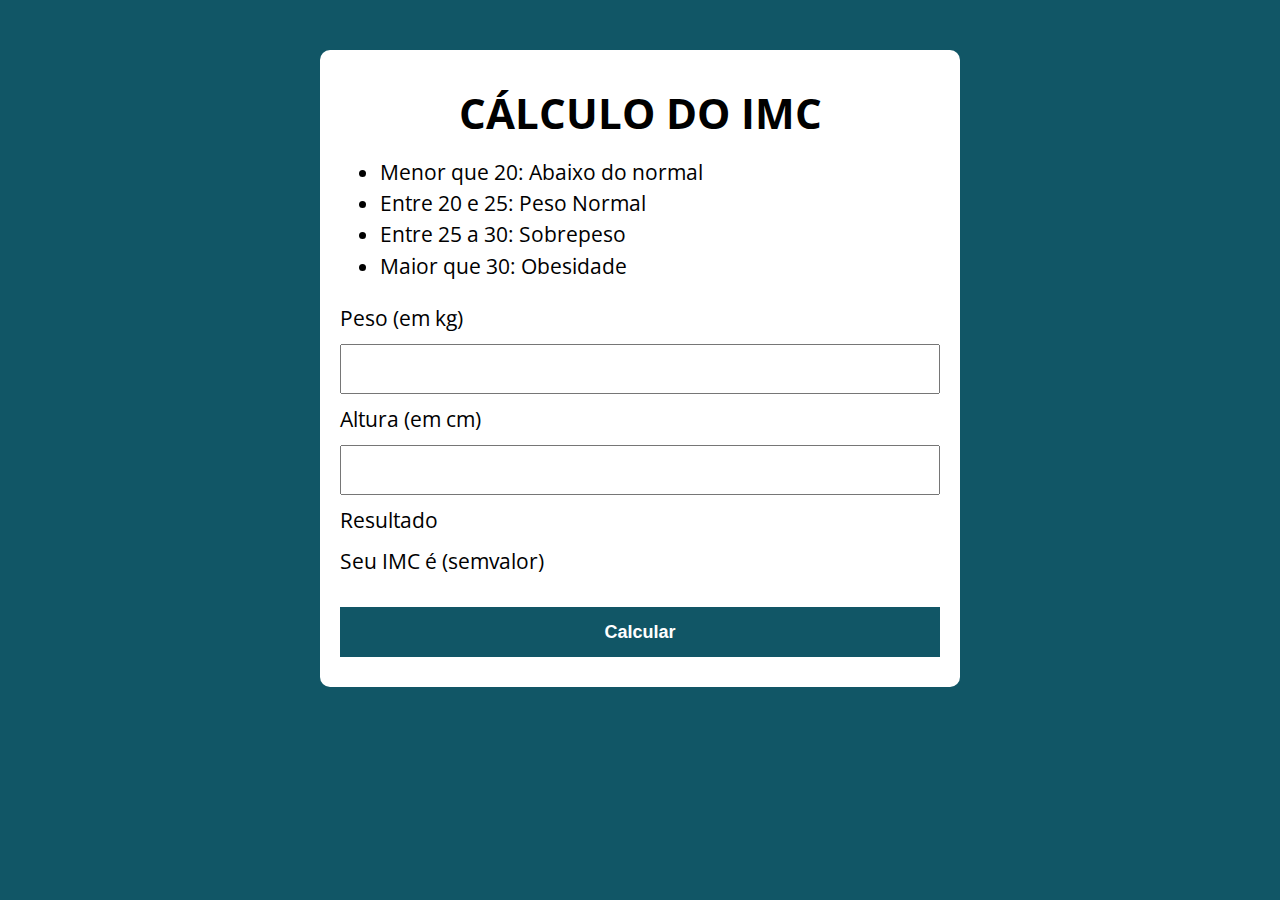
==== index.html @ a6d97ada "Adicionando o IMC" ====
<!DOCTYPE html>
<html lang="pt-BR">
<head>
    <meta charset="UTF-8">
    <title>Cálculo de IMC</title>
    <link rel="stylesheet" href="css/style.css">
</head>
<body>
    <section class="container">
        <h1><center>CÁLCULO DO IMC</center></h1>
        <p></p>
        <p>
            <ul>
                <li>Menor que 20: Abaixo do normal</li>
                <li>Entre 20 e 25: Peso Normal</li>
                <li>Entre 25 a 30: Sobrepeso</li>
                <li>Maior que 30: Obesidade</li>
            </ul>
        </p>

        <form action="" id="dados">
            
            <label for="input-teste-2">Peso (em kg)</label>
            <input type="text" name="" id="peso">

            <label for="input-teste-1">Altura (em cm)</label>
            <input type="text" name="" id="altura">

            <label for="input-teste-3">Resultado</label>
            <div id="resultado">Seu IMC é (semvalor)</semvalor></div>

            <button>Calcular</button>

        </form>
    </section>

    <script src="js/main.js"></script>
</body>
</html>
---- css/style.css ----
@import url('https://fonts.googleapis.com/css2?family=Open+Sans:ital,wght@0,700;1,400&display=swap');

:root{
    --primary-color: rgb(17,86,102);
    --primary-color-darker: rgb(12, 48, 56);
}

* {
    box-sizing: border-box;
    outline: 0;
}

body{
    margin: 0;
    padding: 0;
    background: var(--primary-color);
    font-family: 'Open sans', sans-serif;
    font-size: 1.3em;
    line-height: 1.5em;
}

.container{
    max-width: 640px;
    margin: 50px auto;
    background: white;
    padding: 20px;   
    border-radius: 10px;
}

form input, form label, form button {
    display: block;
    width: 100%;
    margin-bottom: 10px;
}

form input {
    font-size: 24px;
    height: 50px;
    padding: 0 20px;
}

form input:focus {
    outline: 1px solid var(--primary-color);
}

form button {
    border: none;
    background: var(--primary-color);
    color: white;
    font-size: 18px;
    font-weight: 700;
    height: 50px;
    cursor: pointer;
    margin-top: 30px;
}

form button:hover {
    background: var(--primary-color-darker);
}
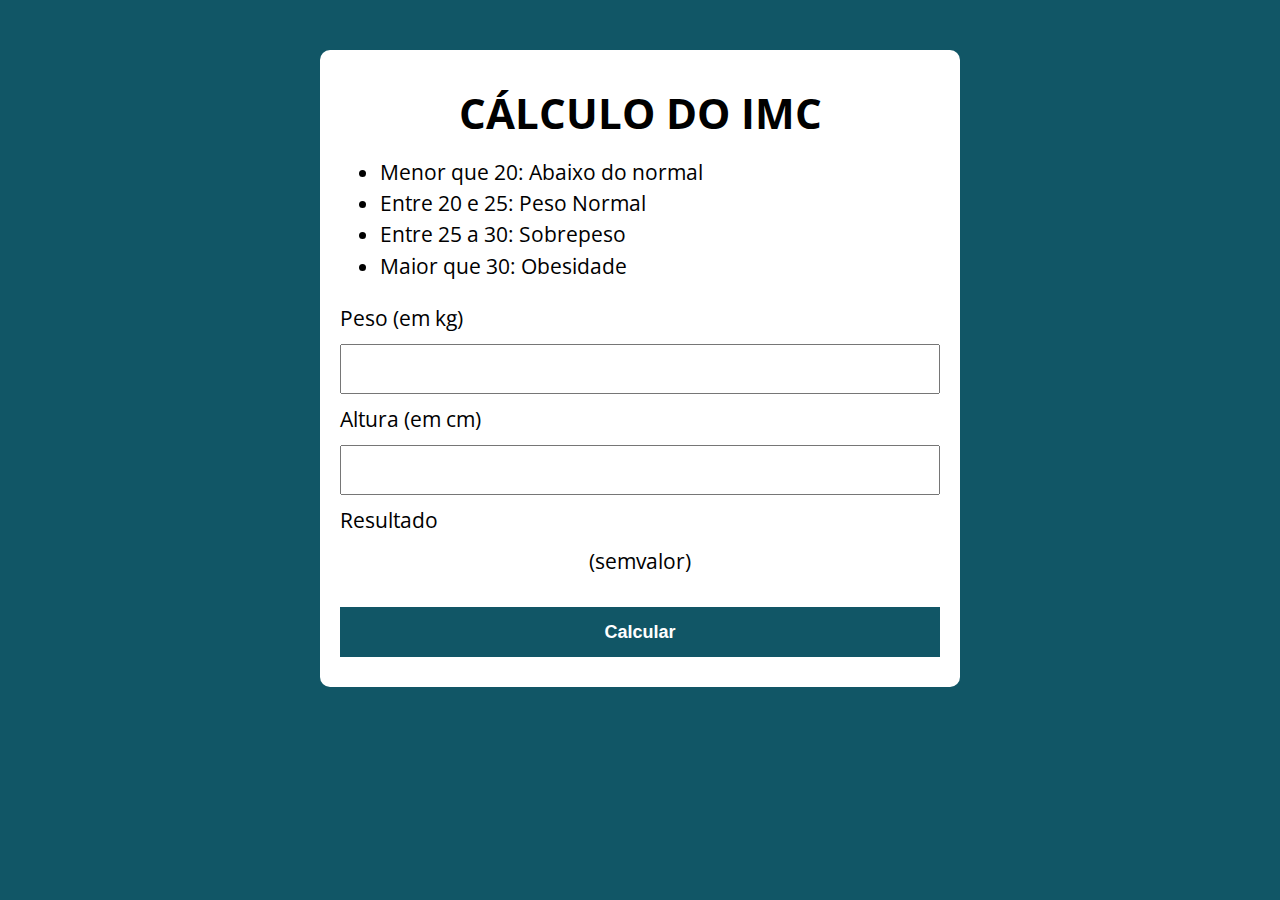
==== commit e7ad7704: "Substituição de arquivos e alterações de estilo" ====
--- a/index.html
+++ b/index.html
@@ -27,7 +27,7 @@
             <input type="text" name="" id="altura">
 
             <label for="input-teste-3">Resultado</label>
-            <div id="resultado">Seu IMC é (semvalor)</semvalor></div>
+            <div id="resultado"><center>(semvalor)</center></div>
 
             <button>Calcular</button>
 
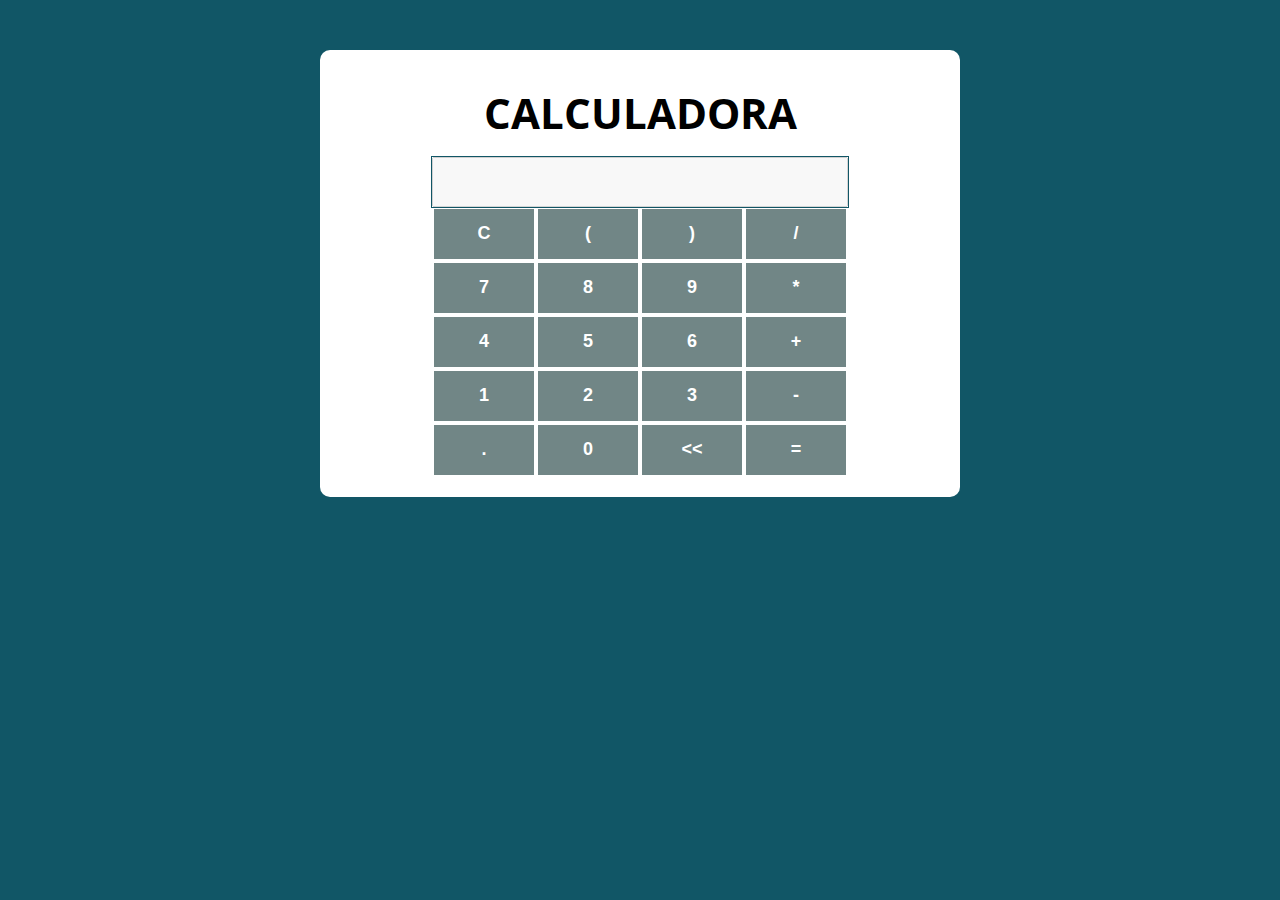
==== commit 75d1894c: "Atualizar" ====
--- a/index.html
+++ b/index.html
@@ -2,36 +2,14 @@
 <html lang="pt-BR">
 <head>
     <meta charset="UTF-8">
-    <title>Cálculo de IMC</title>
+    <title>Modelo</title>
     <link rel="stylesheet" href="css/style.css">
 </head>
 <body>
     <section class="container">
-        <h1><center>CÁLCULO DO IMC</center></h1>
-        <p></p>
-        <p>
-            <ul>
-                <li>Menor que 20: Abaixo do normal</li>
-                <li>Entre 20 e 25: Peso Normal</li>
-                <li>Entre 25 a 30: Sobrepeso</li>
-                <li>Maior que 30: Obesidade</li>
-            </ul>
-        </p>
-
-        <form action="" id="dados">
-            
-            <label for="input-teste-2">Peso (em kg)</label>
-            <input type="text" name="" id="peso">
-
-            <label for="input-teste-1">Altura (em cm)</label>
-            <input type="text" name="" id="altura">
-
-            <label for="input-teste-3">Resultado</label>
-            <div id="resultado"><center>(semvalor)</center></div>
-
-            <button>Calcular</button>
-
-        </form>
+        <h1><center>CALCULADORA</center></h1>
+        <div class="calculadora"></div>
+        
     </section>
 
     <script src="js/main.js"></script>
--- a/css/style.css
+++ b/css/style.css
@@ -3,6 +3,7 @@
 :root{
     --primary-color: rgb(17,86,102);
     --primary-color-darker: rgb(12, 48, 56);
+    --calculator-primary-color: rgb(113, 134, 134);
 }
 
 * {
@@ -24,36 +25,31 @@
     margin: 50px auto;
     background: white;
     padding: 20px;   
+    text-align: center;
     border-radius: 10px;
 }
 
-form input, form label, form button {
-    display: block;
-    width: 100%;
-    margin-bottom: 10px;
-}
-
-form input {
+input {
+    width: 416px;
     font-size: 24px;
+    text-align: right;
     height: 50px;
-    padding: 0 20px;
-}
-
-form input:focus {
+    padding: 10px;
     outline: 1px solid var(--primary-color);
 }
 
-form button {
+button {
     border: none;
-    background: var(--primary-color);
+    width: 100px;
+    background: var(--calculator-primary-color);
     color: white;
     font-size: 18px;
     font-weight: 700;
     height: 50px;
     cursor: pointer;
-    margin-top: 30px;
+    margin: 2px
 }
 
-form button:hover {
+button:hover {
     background: var(--primary-color-darker);
 }